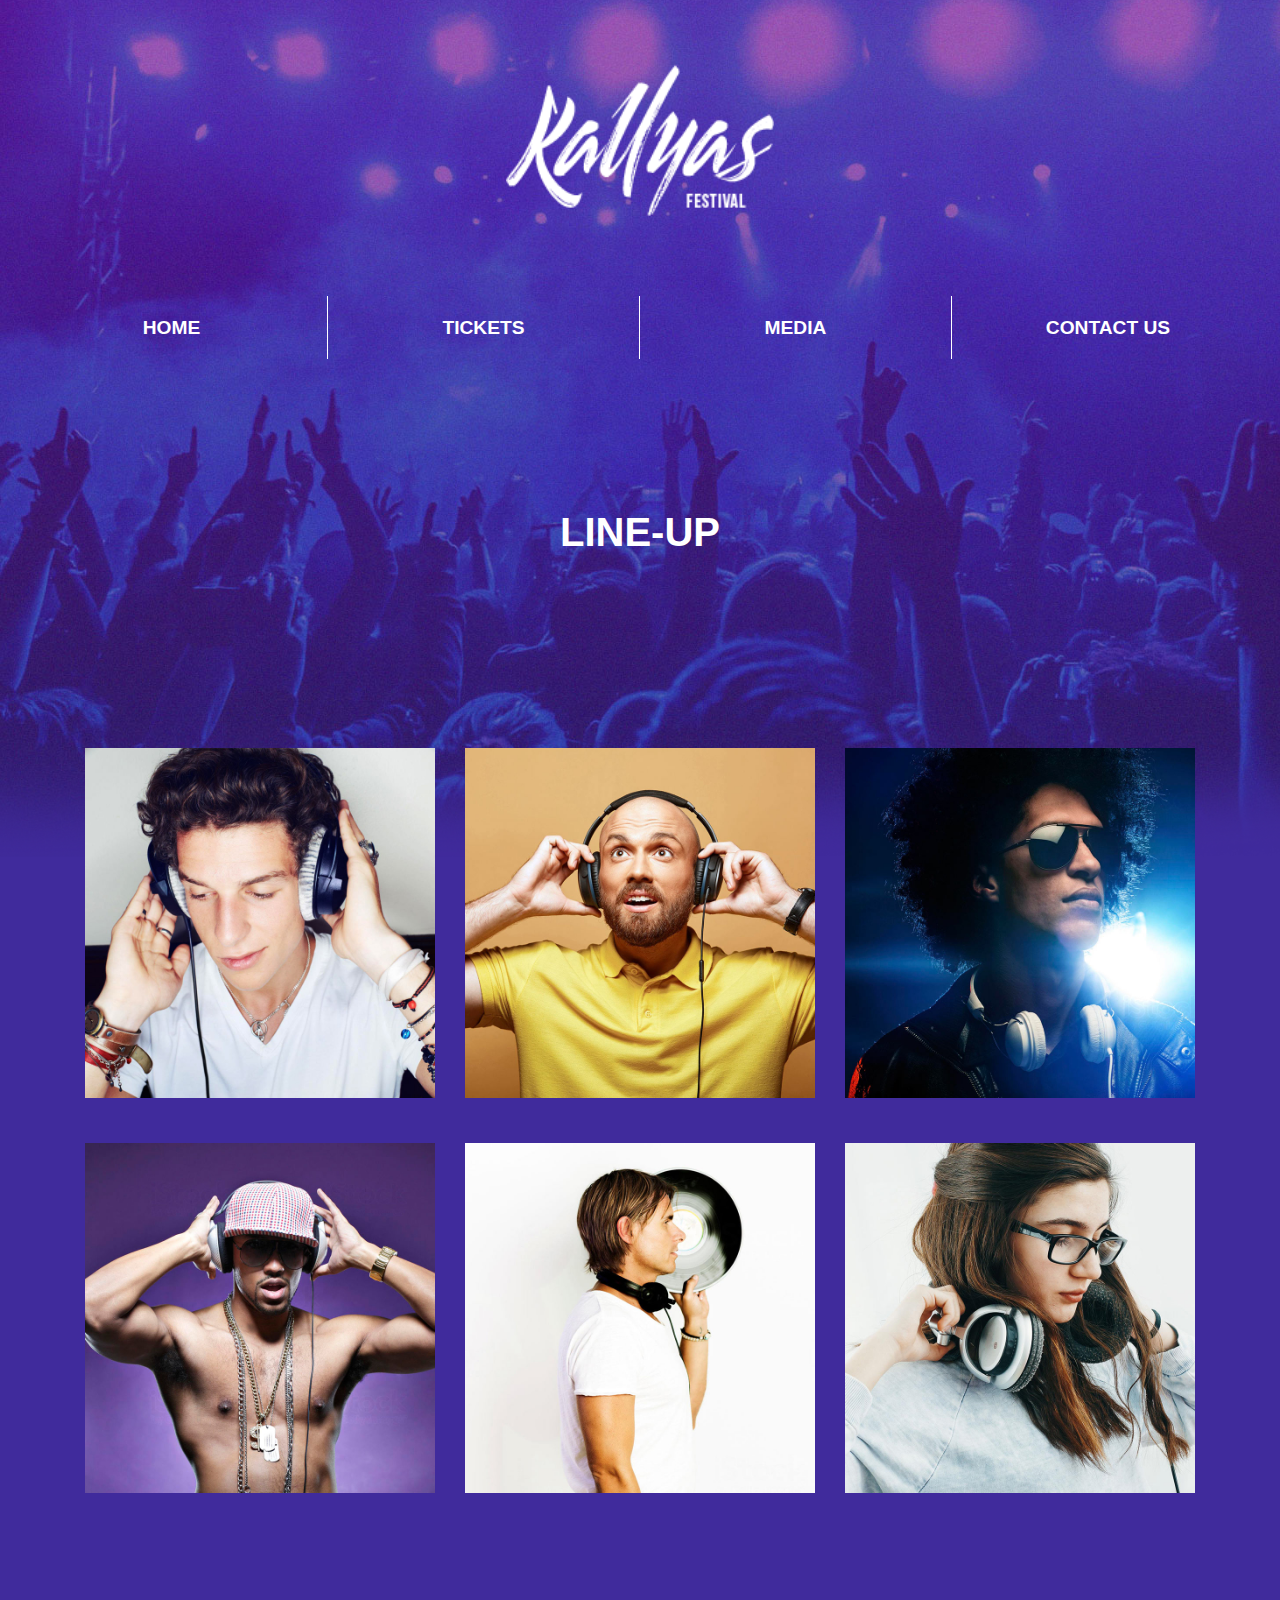
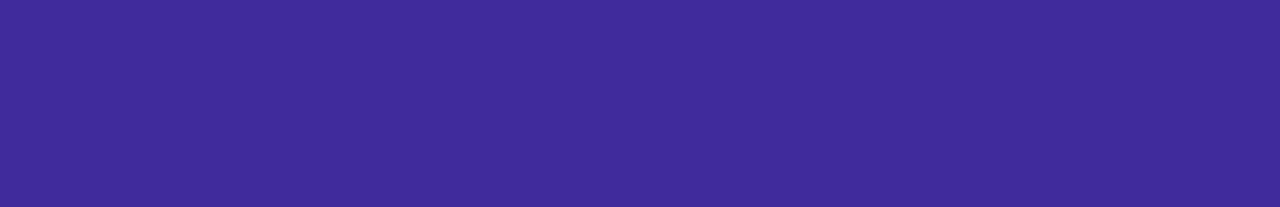
==== line-up/index.html @ 14308b8c "music" ====
<!DOCTYPE html>
<html lang="en">
<head>
    <meta charset="UTF-8">
    <meta name="viewport" content="width=device-width, initial-scale=1.0">
    <link rel="stylesheet" href="https://stackpath.bootstrapcdn.com/bootstrap/4.4.1/css/bootstrap.min.css" integrity="sha384-Vkoo8x4CGsO3+Hhxv8T/Q5PaXtkKtu6ug5TOeNV6gBiFeWPGFN9MuhOf23Q9Ifjh" crossorigin="anonymous">
    <link rel="stylesheet" href="../css/about.css">
    <link rel="stylesheet" href="https://use.fontawesome.com/releases/v5.8.2/css/all.css"
     integrity="sha384-oS3vJWv+0UjzBfQzYUhtDYW+Pj2yciDJxpsK1OYPAYjqT085Qq/1cq5FLXAZQ7Ay"
     crossorigin="anonymous">
     <link rel="stylesheet" href="../css/line-up.css">
     <link rel="shortcut icon" href="../Images/icon.jpg" type="image/x-icon">
    <title>Music</title>
</head>
<body>

    <div class="logo-div">
        <img src="../Images/logo.png" alt="logo" class="logo">
    </div>

    <div class="navbar">

        <div class="col-6 col-sm-3"><a href="../" >HOME</a></div>
        <div class="col-6 col-sm-3"><a href="../tickets/">TICKETS</a></div>
        <div class="col-6 col-sm-3"><a href="../media/">MEDIA</a></div>
        <div class="col-6 col-sm-3"><a href="../contact/">CONTACT US</a></div>

    </div>

    <p class="text">LINE-UP</p>

    <main>
        <section>
            <div class="container">
                <div class="row">
                    <div class="col-12 col-sm-4 col-md-4"><img src="../Images/line1.jpg" class="first alone"></div>
                    <div class="col-12 col-sm-4 col-md-4"><img src="../Images/line2.jpg" class="first alone"></div>
                    <div class="col-12 col-sm-4 col-md-4"><img src="../Images/line3.jpg" class="first alone"></div>
                </div>
                <div class="row">
                    <div class="col-12 col-sm-4 col-md-4"><img src="../Images/line4.jpg" class="alone"></div>
                    <div class="col-12 col-sm-4 col-md-4"><img src="../Images/line5.jpg" class="alone"></div>
                    <div class="col-12 col-sm-4 col-md-4"><img src="../Images/line6.jpg" class="alone"></div>
                </div>
            </div>

           
        </section>
    </main>
 <div class="cover">
                <span class="exit">&#10006;</span>
                <img src="" class="coverimage">
            </div>

    <footer>

        <i class="fab fa-facebook-f"></i>
        <i class="fab fa-twitter"></i>
        <i class="fab fa-instagram"></i>
        <i class="fas fa-cloud"></i>

    </footer>



    <div class="bg"></div>

    <div class="animate">
        <img src="../Images/logo.png" alt="Logo" class="animate-logo">
    </div>

    <div class="top" id="top">
        <i class="fa fa-chevron-up"></i>
        <p>TOP</p>
    </div>

    

    <script src="https://code.jquery.com/jquery-3.4.1.slim.min.js" integrity="sha384-J6qa4849blE2+poT4WnyKhv5vZF5SrPo0iEjwBvKU7imGFAV0wwj1yYfoRSJoZ+n" crossorigin="anonymous"></script>
        <script src="https://cdn.jsdelivr.net/npm/popper.js@1.16.0/dist/umd/popper.min.js" integrity="sha384-Q6E9RHvbIyZFJoft+2mJbHaEWldlvI9IOYy5n3zV9zzTtmI3UksdQRVvoxMfooAo" crossorigin="anonymous"></script>
        <script src="https://stackpath.bootstrapcdn.com/bootstrap/4.4.1/js/bootstrap.min.js" integrity="sha384-wfSDF2E50Y2D1uUdj0O3uMBJnjuUD4Ih7YwaYd1iqfktj0Uod8GCExl3Og8ifwB6" crossorigin="anonymous"></script>
        <script src="../Jquery/jquery.js"></script>
        <script src="../Js/line-up.js"></script>    
</body>
</html>
---- css/line-up.css ----
body{
    background-color: rgb(64, 43, 156);
    user-select: none;
}

.bg{
    background-image: url("../Images/bg.png");
    position: absolute;
    top: 0;
    z-index: -15;
    background-position: center top;
    width: 100%;
    height: 100vh;
    overflow: hidden;
    margin: 0;
    background-size: cover;
}

.logo{
    height: 17vh;
    margin: 0 auto;
}

.logo-div{
    padding-top: 7vh;
    text-align: center;
}

.navbar{
    margin-top: 8vh;
    text-align: center;
}

.navbar div{
    text-align: center;
    border-right: 1px solid white;
    height: 7vh;
    line-height: 7vh;
}

.navbar div:last-child{
    border-right: none;
}

.navbar a {
    color: white!important;
    font-family: "BebasNeue_Bold", Helvetica, Arial, sans-serif;
    font-weight: 700;
    text-decoration: none;
    font-size: larger;
    height: 7vh;
    width: 100%;
    display: block;
}

.text{
    color: white;
    text-align: center;
    padding: 15vh;
    font-family: "BebasNeue_Bold", Helvetica, Arial, sans-serif;
    font-size: 40px;
    font-weight: 700;
    margin:0;
}

section img{
    width: 100%;
    margin-top: 5vh;
    cursor: pointer;
}

section img:hover{
    transform: scale(1.1);
}

.first{
    margin-top: 100px;
}


footer{
    padding: 15vh;
    width: 100%;
    text-align: center;
}

footer i{
    color: white;
    font-size: 25px;
    margin: 0 5%;
    cursor: pointer;
}


.cover{
    position: fixed;
    width: 100%;
    height: 100vh;
    z-index: 123;
    background-color: rgba(80, 80, 80, 0.8);
    top: 0;
    display: none;
    text-align: center;
    padding-left: 30vw;
}


.coverimage{
    top: 6vh;
    height: 90vh;
    position: fixed;
    z-index: 125;
    display: none;
}

.exit{
    position: fixed;
    top: 10vh;
    background-color: black;
    right: 10vw;
    color: white;
    cursor: pointer;
    z-index: 125;
    user-select: none;
    display: none;
}

.top{
    padding: 5px;
    width: 50px;
    height: 50px;
    background-color: rgb(63, 63, 63);
    text-align: center;
    color: rgb(136, 136, 136);
    cursor: pointer;
    position: fixed;
    right: 25px;
    bottom: 50px;
    opacity: 0;
    font-family: "Montserrat", Helvetica, Arial, s;
    border-radius: 5px;
    user-select: none;
}

.top:hover{
    color: white;
    transform: scale(1.1);
}

.top>p{
    font-size: 10px;
    font-weight: 800;
}

.animate{
    width: 100%;
    height: 100vh;
    background-color: rgb(64, 43, 156);
    z-index: 1000;
    text-align: center;
    line-height: 100vh;
    top: 0;
    position: fixed;
}

.animate-logo{
    animation-name: logo;
    animation-iteration-count: infinite;
    animation-duration: 5s;
}


@keyframes logo {
    0%   {transform: rotateY(0deg)}
    100%   {transform: rotateY(360deg);}
}

@media screen and (max-width: 392px) and (min-width: 320px)  {
   footer i{
       font-size: 13px;
   }

   .text{
       font-size: 29px;
   }
}

@media screen and (max-width: 575px) and (min-width: 320px)  {
    .navbar div:last-child{
        border-right: 1px solid white;
    }
  }
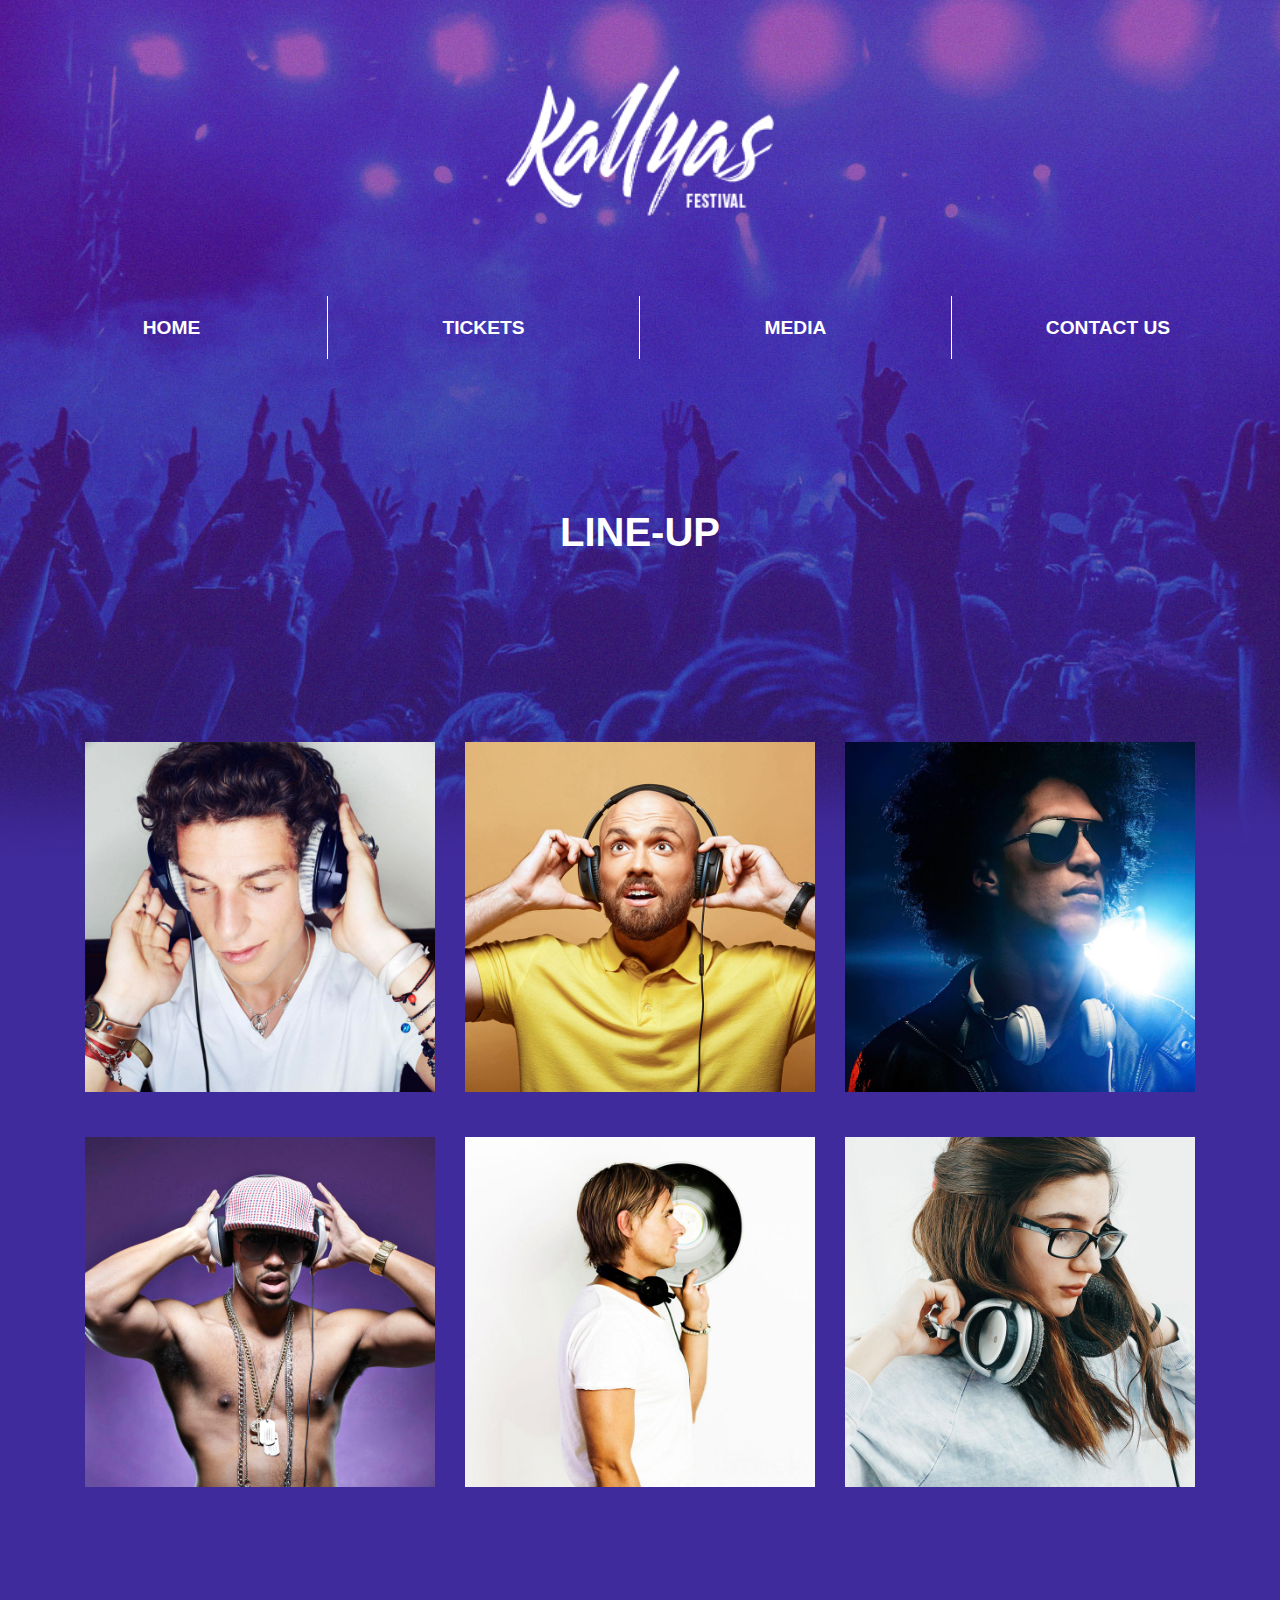
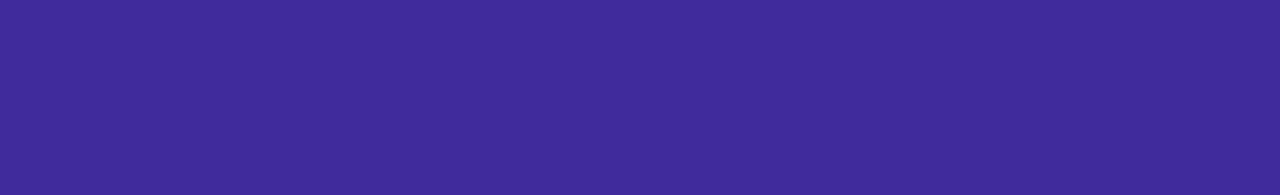
==== commit d180782e: "change" ====
--- a/line-up/index.html
+++ b/line-up/index.html
@@ -47,10 +47,10 @@
            
         </section>
     </main>
- <div class="cover">
-                <span class="exit">&#10006;</span>
-                <img src="" class="coverimage">
-            </div>
+    <div class="cover">
+        <span class="exit">&#10006;</span>
+        <img src="" class="coverimage  col-12 col-sm-5">
+    </div>
 
     <footer>
 
--- a/css/line-up.css
+++ b/css/line-up.css
@@ -74,7 +74,7 @@
 }
 
 .first{
-    margin-top: 100px;
+    margin-top: 5vh!important;
 }
 
 
@@ -101,16 +101,15 @@
     top: 0;
     display: none;
     text-align: center;
-    padding-left: 30vw;
 }
 
 
 .coverimage{
     top: 6vh;
-    height: 90vh;
     position: fixed;
     z-index: 125;
-    display: none;
+    display: block;
+    margin: 15vh 0 0 30%;
 }
 
 .exit{
@@ -185,8 +184,15 @@
    }
 }
 
-@media screen and (max-width: 575px) and (min-width: 320px)  {
+@media screen and (max-width: 575px) and (min-width: 310px)  {
     .navbar div:last-child{
         border-right: 1px solid white;
     }
-  }+
+    .coverimage{
+        margin: 20vh 0 0 0;
+      }
+
+  }
+
+  